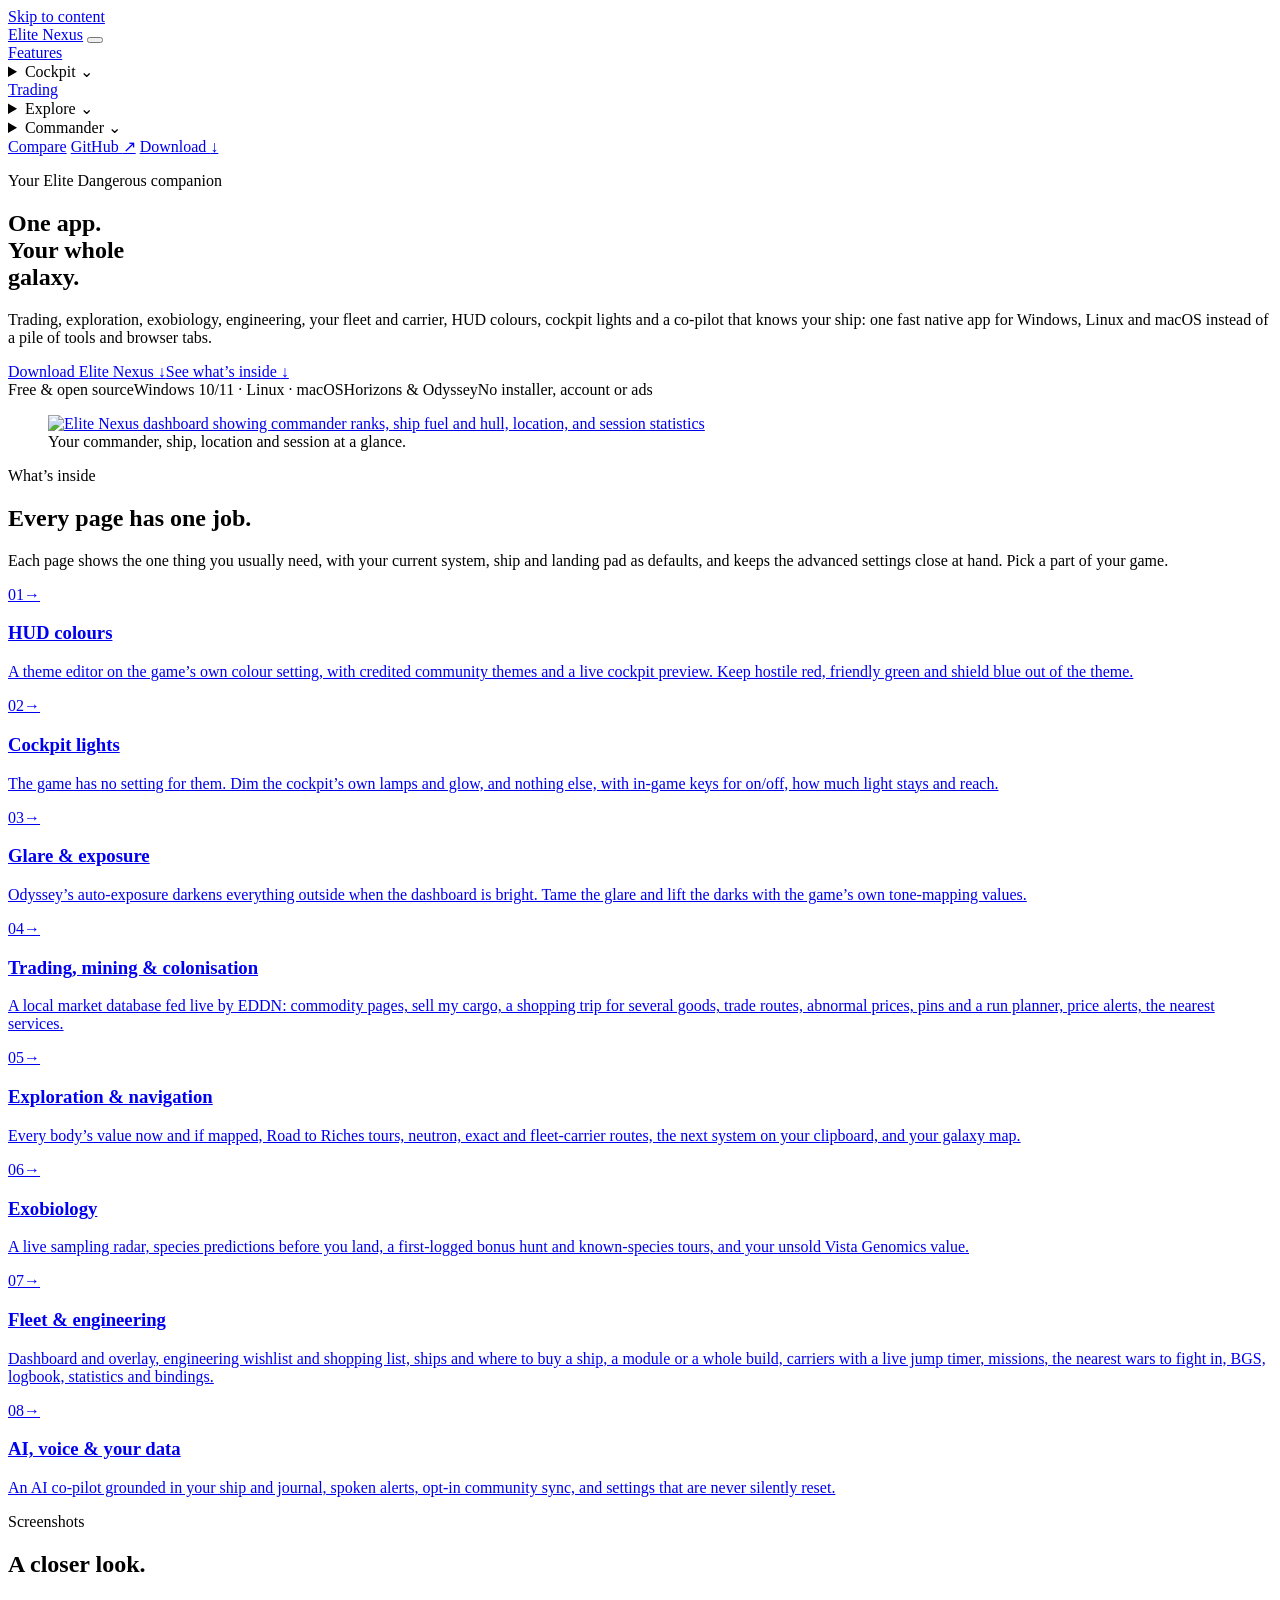
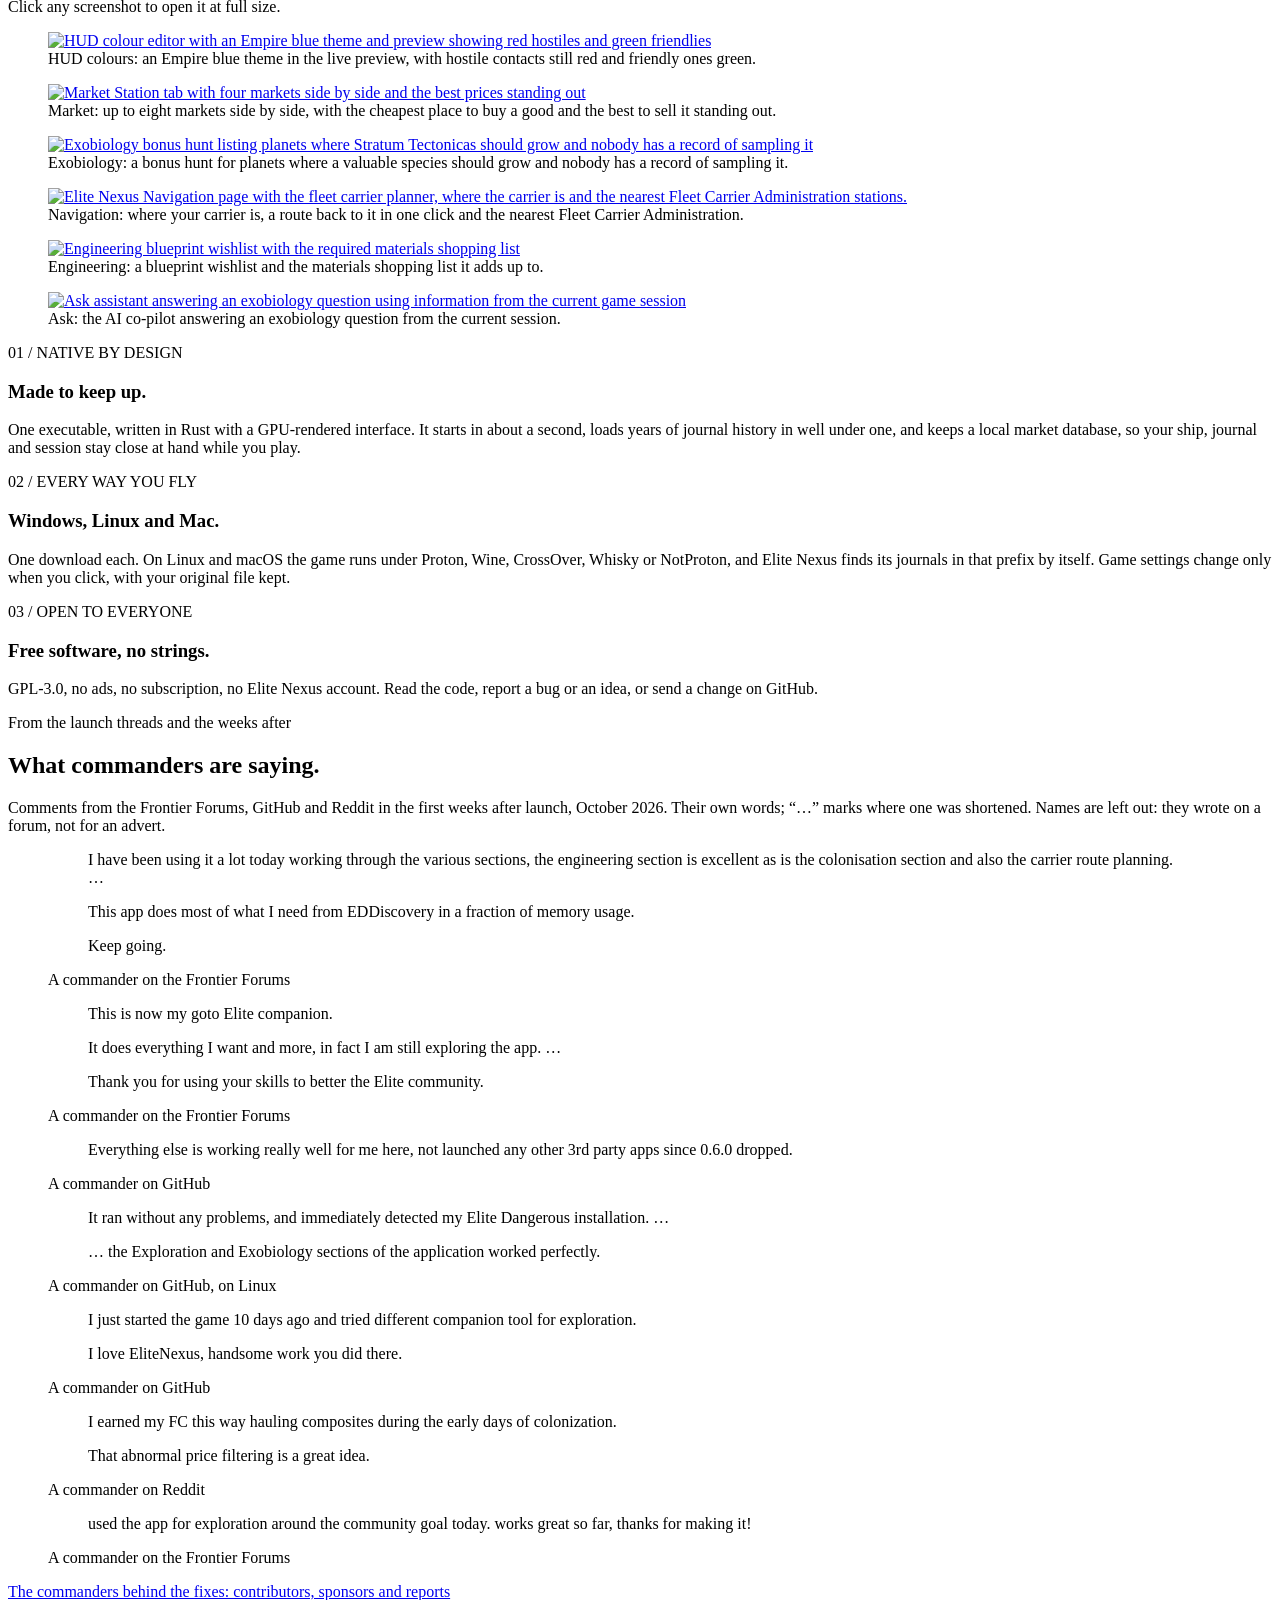
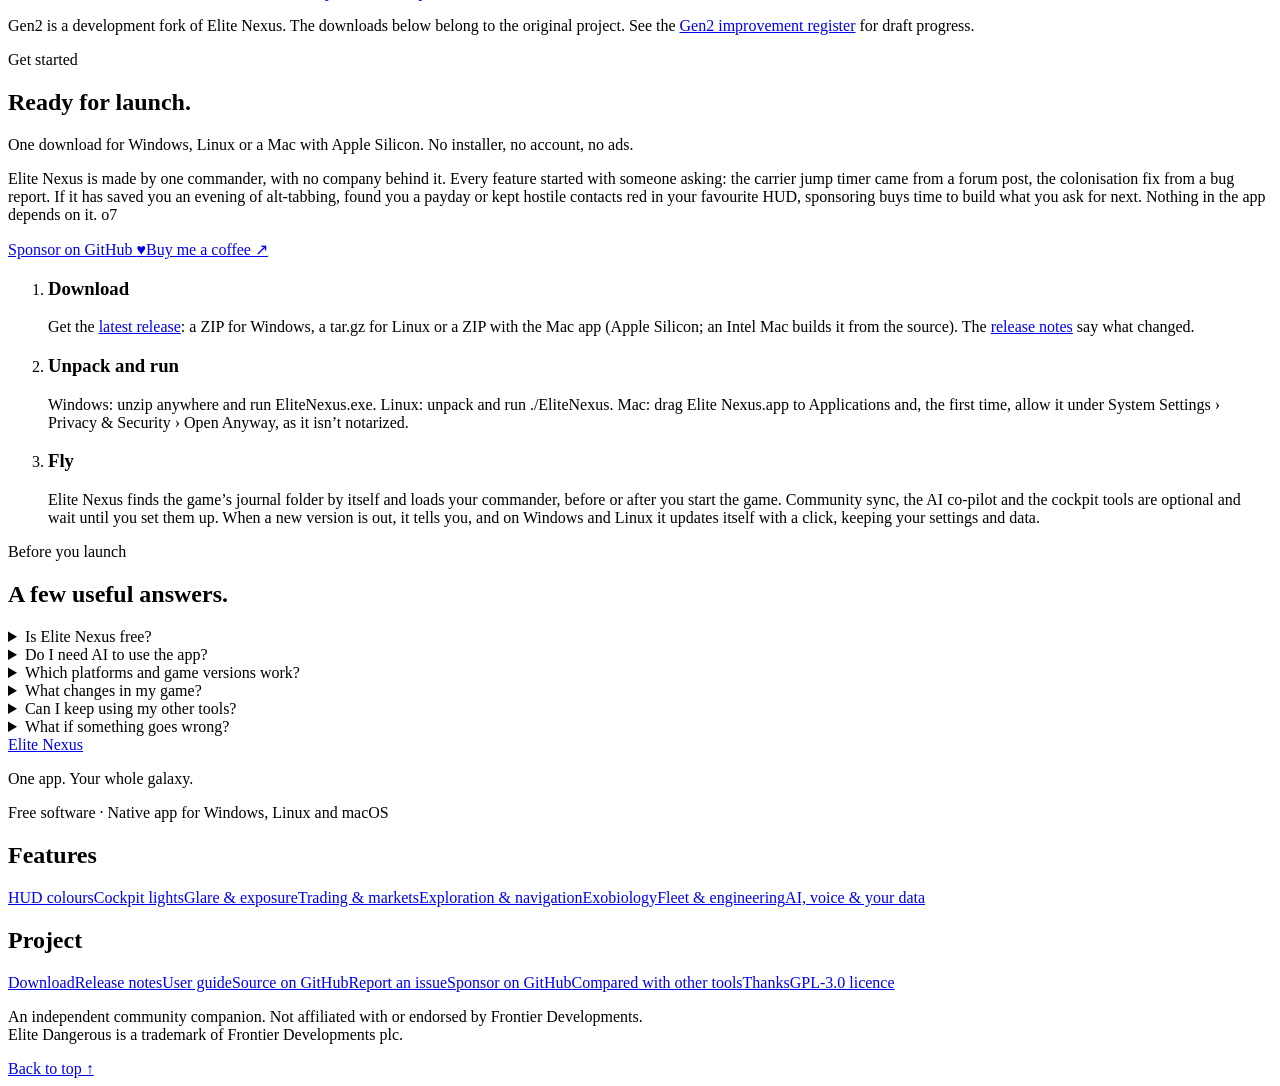
==== site/index.html @ 2902e3e8 "Align service user agents and published identity references" ====
<!doctype html>
<html lang="en" id="top"><head><meta charset="utf-8"><meta name="viewport" content="width=device-width, initial-scale=1"><meta name="theme-color" content="#0b0d10"><meta name="google-site-verification" content="qddrMPdC8qXkPKaDAJsy4fdm2HvshZ6FeSoM-YSG02w">
<title>Elite Nexus: the free Elite Dangerous companion app</title><meta name="description" content="The free, open-source Elite Dangerous companion for Windows, Linux and macOS: live trading, exploration, exobiology, engineering, fleet and carrier tracking, an AI co-pilot, HUD colours, cockpit lights and glare control in one native app."><link rel="canonical" href="https://uruskan.github.io/EliteNexus/">
<meta property="og:type" content="website"><meta property="og:site_name" content="Elite Nexus"><meta property="og:title" content="Elite Nexus: the free Elite Dangerous companion app"><meta property="og:description" content="The free, open-source Elite Dangerous companion for Windows, Linux and macOS: live trading, exploration, exobiology, engineering, fleet and carrier tracking, an AI co-pilot, HUD colours, cockpit lights and glare control in one native app."><meta property="og:url" content="https://uruskan.github.io/EliteNexus/"><meta property="og:image" content="https://uruskan.github.io/EliteNexus/assets/social-preview.jpg"><meta property="og:image:width" content="1280"><meta property="og:image:height" content="640"><meta property="og:image:alt" content="Elite Nexus: cockpit customization, trading, exploration, engineering and more in one companion app for Windows, Linux and macOS."><meta name="twitter:card" content="summary_large_image">
<link rel="icon" href="assets/favicon.svg" type="image/svg+xml"><link rel="preload" href="fonts/Inter-Regular.ttf" as="font" type="font/ttf" crossorigin><link rel="stylesheet" href="style.css"><script>document.documentElement.classList.add('js');</script><script src="site.js" defer></script>
<script type="application/ld+json">{"@context": "https://schema.org", "@type": "SoftwareApplication", "name": "Elite Nexus", "applicationCategory": "GameApplication", "applicationSubCategory": "Game companion", "operatingSystem": "Windows 10, Windows 11, Linux (64-bit), macOS 11 or later", "softwareVersion": "0.8.2", "description": "The free, open-source Elite Dangerous companion for Windows, Linux and macOS: live trading, exploration, exobiology, engineering, fleet and carrier tracking, an AI co-pilot, HUD colours, cockpit lights and glare control in one native app.", "url": "https://uruskan.github.io/EliteNexus/", "downloadUrl": "https://github.com/uruskan/EliteNexus/releases/latest", "codeRepository": "https://github.com/uruskan/EliteNexus", "license": "https://github.com/uruskan/EliteNexus/blob/main/LICENSE", "isAccessibleForFree": true, "offers": {"@type": "Offer", "price": "0", "priceCurrency": "USD"}, "featureList": ["Live market data from EDDN: commodity search, up to eight stations side by side, sell-my-cargo, trade routes for any cargo space, a shopping trip for several goods, pinned orders, a run planner and price alerts", "Plan a loadout: modules and engineering with jump range, speed, shields, armour, weapons, power and heat as you change them, saved builds and Compare", "Where to buy: the nearest stations that sell a ship, a module or a whole build", "Combat: the nearest wars and civil wars with days won and a route there, and a guide to fighting without a bounty", "Statistics: career, activity and per-ship statistics in plain words", "Exploration body values, Observatory-style highlights, signals by kind and Road to Riches tours", "Exobiology sampling radar, species predictions and a first-logged bonus hunt", "Spansh neutron, exact and fleet-carrier route planners, a route back to your carrier and the nearest Fleet Carrier Administration", "HUD colour editor that keeps hostile red, friendly green and shield blue", "Cockpit light dimmer and Odyssey glare and exposure presets", "Engineering blueprint planner with rolls at each grade, a materials shopping list, a material-trader plan and the way to each engineer", "Fleet, missions and massacre stacks, Rhino surface mining sites and where to mine, fleet carrier, colonisation and BGS and Powerplay tracking", "An overlay at the top of the game screen: next jump and where the route ends, arrivals, approach, sampling distance, Rhino deposits, trade stops, docking granted", "AI co-pilot grounded in your own ship, journal and market data", "Opt-in sync with EDDN, EDSM, Inara and EDAstro"], "keywords": "Elite Dangerous, Elite Dangerous companion app, Elite Nexus, EDDN, exobiology, exploration, trading, loadout planner, conflict zones, HUD colours, cockpit lights, Odyssey glare, engineering, fleet carrier, Spansh, Windows, Linux, macOS, EDDiscovery alternative, EDMC alternative", "screenshot": ["https://uruskan.github.io/EliteNexus/screenshots/dashboard.png", "https://uruskan.github.io/EliteNexus/screenshots/market.png", "https://uruskan.github.io/EliteNexus/screenshots/exobiology.png"], "author": {"@type": "Person", "name": "uruskan", "url": "https://github.com/uruskan"}, "sameAs": ["https://github.com/uruskan/EliteNexus"]}</script><script type="application/ld+json">{"@context": "https://schema.org", "@type": "FAQPage", "mainEntity": [{"@type": "Question", "name": "Is Elite Nexus free?", "acceptedAnswer": {"@type": "Answer", "text": "Yes. Elite Nexus is free software under GPL-3.0, with no ads, no subscription and no Elite Nexus account. The optional AI co-pilot uses a provider you set up: cloud providers may have their own limits or charges, and a model on your own PC costs nothing. If it helps you, you can sponsor it on GitHub; nothing in the app depends on it."}}, {"@type": "Question", "name": "Do I need AI to use the app?", "acceptedAnswer": {"@type": "Answer", "text": "No. Every page has its own interface; Ask is one more way to ask questions and use the app\u2019s tools. Online features such as the Spansh planners and the live market feed need their services, not an AI provider."}}, {"@type": "Question", "name": "Which platforms and game versions work?", "acceptedAnswer": {"@type": "Answer", "text": "64-bit Windows 10 and 11, 64-bit Linux and macOS, reading the journal files the PC game writes. On Linux the game runs under Proton or Wine, and Elite Nexus finds its journals in Steam\u2019s Proton prefix, Lutris and Heroic, or in a folder you set; a commander has confirmed the Linux build with the game under Proton (Nobara Linux on Wayland), while HUD colours and Cockpit lights haven\u2019t been confirmed there yet. On a Mac the game runs under NotProton, CrossOver or Whisky; the download is for Apple Silicon, an Intel Mac builds the app from the source, and Cockpit lights is untested there. Horizons and Odyssey are supported; exobiology and on-foot equipment need Odyssey. There is no console build, and the Frontier Companion API isn\u2019t supported yet."}}, {"@type": "Question", "name": "What changes in my game?", "acceptedAnswer": {"@type": "Answer", "text": "Your journals are only read. HUD colours and Glare and exposure write the values you change into the game\u2019s GraphicsConfigurationOverride.xml, only when you click Apply, and keep your original file. Cockpit lights and keeping hostile red use an optional graphics hook placed next to the game, installed and removed in one click with a manifest of what was added; none of the game\u2019s own files is changed. Your bindings are never changed."}}, {"@type": "Question", "name": "Can I keep using my other tools?", "acceptedAnswer": {"@type": "Answer", "text": "Yes. Elite Nexus reads the journal like they do. Community sync is opt-in here, so check which app uploads to EDDN, EDSM or Inara for you and keep it to one. Ship builds open in EDSY and Coriolis with one click. The optional graphics hook can\u2019t run alongside EDHM or another 3Dmigoto mod. How Elite Nexus compares with EDDiscovery, EDMC, Observatory and the rest."}}, {"@type": "Question", "name": "What if something goes wrong?", "acceptedAnswer": {"@type": "Answer", "text": "A settings file that can\u2019t be read is kept under a dated name, every setting that still reads is kept, and a banner says so: nothing is reset silently. If the app ever closes unexpectedly, it writes crash.log in its data folder and says so at the next start. Neither it nor nexus.log is sent anywhere; attaching them to a GitHub issue or a Frontier Forums post helps fix the problem."}}]}</script></head><body class="home">
<a class="skip-link" href="#main">Skip to content</a>
<header class="site-header"><div class="header-inner">
<a class="brand" href="index.html" aria-label="Elite Nexus home"><span class="brand-mark" aria-hidden="true"></span><span>Elite Nexus</span></a>
<button class="menu-toggle" aria-expanded="false" aria-controls="primary-nav" aria-label="Open navigation"><span></span><span></span><span></span></button>
<nav id="primary-nav" class="primary-nav" aria-label="Main navigation">
<a href="index.html#features">Features</a>
<details class="nav-dropdown"><summary>Cockpit <span aria-hidden="true">⌄</span></summary><div class="dropdown-panel"><a href="hud-colours.html">HUD colours</a><a href="cockpit-lights.html">Cockpit lights</a><a href="odyssey-glare.html">Glare &amp; exposure</a></div></details>
<a href="trading.html">Trading</a>
<details class="nav-dropdown"><summary>Explore <span aria-hidden="true">⌄</span></summary><div class="dropdown-panel"><a href="exploration.html">Exploration &amp; navigation</a><a href="exobiology.html">Exobiology</a></div></details>
<details class="nav-dropdown"><summary>Commander <span aria-hidden="true">⌄</span></summary><div class="dropdown-panel"><a href="commander.html">Fleet &amp; engineering</a><a href="companion.html">AI, voice &amp; your data</a></div></details>
<a href="compare.html">Compare</a>
<a class="nav-source" href="https://github.com/uruskan/EliteNexus">GitHub <span aria-hidden="true">↗</span></a>
<a class="button button-small" href="https://github.com/uruskan/EliteNexus/releases/latest">Download <span aria-hidden="true">↓</span></a>
</nav></div></header><main id="main"><section class="hero">
  <div class="container">
    <div class="hero-layout">
      <div class="hero-copy">
        <p class="eyebrow"><span class="status-dot" aria-hidden="true"></span> Your Elite Dangerous companion</p>
        <h1>One app.<br>Your whole<br><span>galaxy.</span></h1>
        <p class="lead">Trading, exploration, exobiology, engineering, your fleet and carrier, HUD colours, cockpit lights and a co-pilot that knows your ship: one fast native app for Windows, Linux and macOS instead of a pile of tools and browser tabs.</p>
        <div class="actions"><a class="button" href="https://github.com/uruskan/EliteNexus/releases/latest">Download Elite Nexus <span aria-hidden="true">↓</span></a><a class="button button-secondary" href="#features">See what’s inside <span aria-hidden="true">↓</span></a></div>
        <div class="hero-note"><span>Free &amp; open source</span><span>Windows 10/11 · Linux · macOS</span><span>Horizons &amp; Odyssey</span><span>No installer, account or ads</span></div>
      </div>
      <div class="hero-product">
        <figure class="screenshot"><a href="screenshots/dashboard.png" aria-label="View the full-size screenshot: Elite Nexus dashboard showing commander ranks, ship fuel and hull, location, and session statistics"><img src="screenshots/dashboard.png" width="1480" height="920" fetchpriority="high" decoding="async" alt="Elite Nexus dashboard showing commander ranks, ship fuel and hull, location, and session statistics"></a><figcaption>Your commander, ship, location and session at a glance.</figcaption></figure>
      </div>
    </div>
  </div>
</section>

<section class="section container" id="features">
  <div class="section-heading"><p class="eyebrow">What’s inside</p><h2>Every page has one job.</h2><p>Each page shows the one thing you usually need, with your current system, ship and landing pad as defaults, and keeps the advanced settings close at hand. Pick a part of your game.</p></div>
  <div class="feature-directory">
    <a class="directory-link" href="hud-colours.html"><span class="directory-number">01</span><span class="arrow" aria-hidden="true">→</span><h3>HUD colours</h3><p>A theme editor on the game’s own colour setting, with credited community themes and a live cockpit preview. Keep hostile red, friendly green and shield blue out of the theme.</p></a>
    <a class="directory-link" href="cockpit-lights.html"><span class="directory-number">02</span><span class="arrow" aria-hidden="true">→</span><h3>Cockpit lights</h3><p>The game has no setting for them. Dim the cockpit’s own lamps and glow, and nothing else, with in-game keys for on/off, how much light stays and reach.</p></a>
    <a class="directory-link" href="odyssey-glare.html"><span class="directory-number">03</span><span class="arrow" aria-hidden="true">→</span><h3>Glare &amp; exposure</h3><p>Odyssey’s auto-exposure darkens everything outside when the dashboard is bright. Tame the glare and lift the darks with the game’s own tone-mapping values.</p></a>
    <a class="directory-link" href="trading.html"><span class="directory-number">04</span><span class="arrow" aria-hidden="true">→</span><h3>Trading, mining &amp; colonisation</h3><p>A local market database fed live by EDDN: commodity pages, sell my cargo, a shopping trip for several goods, trade routes, abnormal prices, pins and a run planner, price alerts, the nearest services.</p></a>
    <a class="directory-link" href="exploration.html"><span class="directory-number">05</span><span class="arrow" aria-hidden="true">→</span><h3>Exploration &amp; navigation</h3><p>Every body’s value now and if mapped, Road to Riches tours, neutron, exact and fleet-carrier routes, the next system on your clipboard, and your galaxy map.</p></a>
    <a class="directory-link" href="exobiology.html"><span class="directory-number">06</span><span class="arrow" aria-hidden="true">→</span><h3>Exobiology</h3><p>A live sampling radar, species predictions before you land, a first-logged bonus hunt and known-species tours, and your unsold Vista Genomics value.</p></a>
    <a class="directory-link" href="commander.html"><span class="directory-number">07</span><span class="arrow" aria-hidden="true">→</span><h3>Fleet &amp; engineering</h3><p>Dashboard and overlay, engineering wishlist and shopping list, ships and where to buy a ship, a module or a whole build, carriers with a live jump timer, missions, the nearest wars to fight in, BGS, logbook, statistics and bindings.</p></a>
    <a class="directory-link" href="companion.html"><span class="directory-number">08</span><span class="arrow" aria-hidden="true">→</span><h3>AI, voice &amp; your data</h3><p>An AI co-pilot grounded in your ship and journal, spoken alerts, opt-in community sync, and settings that are never silently reset.</p></a>
  </div>
</section>

<section class="section container" id="screenshots">
  <div class="section-heading"><p class="eyebrow">Screenshots</p><h2>A closer look.</h2><p>Click any screenshot to open it at full size.</p></div>
  <div class="gallery">
    <figure class="screenshot"><a href="screenshots/hud-colours.png" aria-label="View the full-size screenshot: HUD colour editor with an Empire blue theme and preview showing red hostiles and green friendlies"><img src="screenshots/hud-colours.png" width="1480" height="920" loading="lazy" decoding="async" alt="HUD colour editor with an Empire blue theme and preview showing red hostiles and green friendlies"></a><figcaption>HUD colours: an Empire blue theme in the live preview, with hostile contacts still red and friendly ones green.</figcaption></figure>
    <figure class="screenshot"><a href="screenshots/market.png" aria-label="View the full-size screenshot: Market Station tab with four markets side by side and the best prices standing out"><img src="screenshots/market.png" width="1480" height="920" loading="lazy" decoding="async" alt="Market Station tab with four markets side by side and the best prices standing out"></a><figcaption>Market: up to eight markets side by side, with the cheapest place to buy a good and the best to sell it standing out.</figcaption></figure>
    <figure class="screenshot"><a href="screenshots/exobiology.png" aria-label="View the full-size screenshot: Exobiology bonus hunt listing planets where Stratum Tectonicas should grow and nobody has a record of sampling it"><img src="screenshots/exobiology.png" width="1480" height="920" loading="lazy" decoding="async" alt="Exobiology bonus hunt listing planets where Stratum Tectonicas should grow and nobody has a record of sampling it"></a><figcaption>Exobiology: a bonus hunt for planets where a valuable species should grow and nobody has a record of sampling it.</figcaption></figure>
    <figure class="screenshot"><a href="screenshots/navigation.png" aria-label="View the full-size screenshot: Elite Nexus Navigation page with the fleet carrier planner, where the carrier is and the nearest Fleet Carrier Administration stations."><img src="screenshots/navigation.png" width="1480" height="920" loading="lazy" decoding="async" alt="Elite Nexus Navigation page with the fleet carrier planner, where the carrier is and the nearest Fleet Carrier Administration stations."></a><figcaption>Navigation: where your carrier is, a route back to it in one click and the nearest Fleet Carrier Administration.</figcaption></figure>
    <figure class="screenshot"><a href="screenshots/engineering.png" aria-label="View the full-size screenshot: Engineering blueprint wishlist with the required materials shopping list"><img src="screenshots/engineering.png" width="1480" height="920" loading="lazy" decoding="async" alt="Engineering blueprint wishlist with the required materials shopping list"></a><figcaption>Engineering: a blueprint wishlist and the materials shopping list it adds up to.</figcaption></figure>
    <figure class="screenshot"><a href="screenshots/ask.png" aria-label="View the full-size screenshot: Ask assistant answering an exobiology question using information from the current game session"><img src="screenshots/ask.png" width="1480" height="920" loading="lazy" decoding="async" alt="Ask assistant answering an exobiology question using information from the current game session"></a><figcaption>Ask: the AI co-pilot answering an exobiology question from the current session.</figcaption></figure>
  </div>
</section>

<section class="container section-rule" id="your-data"><div class="trust-grid">
  <div><span class="trust-symbol">01 / NATIVE BY DESIGN</span><h3>Made to keep up.</h3><p>One executable, written in Rust with a GPU-rendered interface. It starts in about a second, loads years of journal history in well under one, and keeps a local market database, so your ship, journal and session stay close at hand while you play.</p></div>
  <div><span class="trust-symbol">02 / EVERY WAY YOU FLY</span><h3>Windows, Linux and Mac.</h3><p>One download each. On Linux and macOS the game runs under Proton, Wine, CrossOver, Whisky or NotProton, and Elite Nexus finds its journals in that prefix by itself. Game settings change only when you click, with your original file kept.</p></div>
  <div><span class="trust-symbol">03 / OPEN TO EVERYONE</span><h3>Free software, no strings.</h3><p>GPL-3.0, no ads, no subscription, no Elite Nexus account. Read the code, report a bug or an idea, or send a change on GitHub.</p></div>
</div></section>

<section class="section container section-quotes" id="commanders">
  <div class="section-heading"><p class="eyebrow">From the launch threads and the weeks after</p><h2>What commanders are saying.</h2><p>Comments from the Frontier Forums, GitHub and Reddit in the first weeks after launch, October 2026. Their own words; “…” marks where one was shortened. Names are left out: they wrote on a forum, not for an advert.</p></div>
  <div class="quotes">
    <figure class="quote quote-lead"><blockquote><p>I have been using it a lot today working through the various sections, the engineering section is excellent as is the colonisation section and also the carrier route planning. …</p><p>This app does most of what I need from EDDiscovery in a fraction of memory usage.</p><p>Keep going.</p></blockquote><figcaption>A commander on the Frontier Forums</figcaption></figure>
    <div class="quote-stack">
      <figure class="quote"><blockquote><p>This is now my goto Elite companion.</p><p>It does everything I want and more, in fact I am still exploring the app. …</p><p>Thank you for using your skills to better the Elite community.</p></blockquote><figcaption>A commander on the Frontier Forums</figcaption></figure>
      <figure class="quote"><blockquote><p>Everything else is working really well for me here, not launched any other 3rd party apps since 0.6.0 dropped.</p></blockquote><figcaption>A commander on GitHub</figcaption></figure>
      <figure class="quote"><blockquote><p>It ran without any problems, and immediately detected my Elite Dangerous installation. …</p><p>… the Exploration and Exobiology sections of the application worked perfectly.</p></blockquote><figcaption>A commander on GitHub, on Linux</figcaption></figure>
      <figure class="quote"><blockquote><p>I just started the game 10 days ago and tried different companion tool for exploration.</p><p>I love EliteNexus, handsome work you did there.</p></blockquote><figcaption>A commander on GitHub</figcaption></figure>
      <figure class="quote"><blockquote><p>I earned my FC this way hauling composites during the early days of colonization.</p><p>That abnormal price filtering is a great idea.</p></blockquote><figcaption>A commander on Reddit</figcaption></figure>
      <figure class="quote"><blockquote><p>used the app for exploration around the community goal today. works great so far, thanks for making it!</p></blockquote><figcaption>A commander on the Frontier Forums</figcaption></figure>
    </div>
  </div>
  <p><a class="text-link" href="thanks.html">The commanders behind the fixes: contributors, sponsors and reports</a></p>
</section>

<section class="container download-section" id="download">
  <p>Gen2 is a development fork of Elite Nexus. The downloads below belong to the original project. See the <a href="https://github.com/Shadowgar/EliteNexus-Gen2/blob/fix/phase01c-gen2-identity-trust/docs/GEN2_IMPROVEMENTS.md">Gen2 improvement register</a> for draft progress.</p>
  <div><p class="eyebrow">Get started</p><h2>Ready for launch.</h2><p class="lead">One download for Windows, Linux or a Mac with Apple Silicon. No installer, no account, no ads.</p><p>Elite Nexus is made by one commander, with no company behind it. Every feature started with someone asking: the carrier jump timer came from a forum post, the colonisation fix from a bug report. If it has saved you an evening of alt-tabbing, found you a payday or kept hostile contacts red in your favourite HUD, sponsoring buys time to build what you ask for next. Nothing in the app depends on it. o7</p><div class="support-actions"><a class="button button-secondary button-small" href="https://github.com/sponsors/uruskan">Sponsor on GitHub <span aria-hidden="true">♥</span></a><a class="button button-secondary button-small" href="https://buymeacoffee.com/uruskan">Buy me a coffee <span aria-hidden="true">↗</span></a></div></div>
  <ol class="download-steps">
    <li><h3>Download</h3><p>Get the <a href="https://github.com/uruskan/EliteNexus/releases/latest">latest release</a>: a ZIP for Windows, a tar.gz for Linux or a ZIP with the Mac app (Apple Silicon; an Intel Mac builds it from the source). The <a href="https://github.com/uruskan/EliteNexus/releases">release notes</a> say what changed.</p></li>
    <li><h3>Unpack and run</h3><p>Windows: unzip anywhere and run EliteNexus.exe. Linux: unpack and run ./EliteNexus. Mac: drag Elite Nexus.app to Applications and, the first time, allow it under System Settings › Privacy &amp; Security › Open Anyway, as it isn’t notarized.</p></li>
    <li><h3>Fly</h3><p>Elite Nexus finds the game’s journal folder by itself and loads your commander, before or after you start the game. Community sync, the AI co-pilot and the cockpit tools are optional and wait until you set them up. When a new version is out, it tells you, and on Windows and Linux it updates itself with a click, keeping your settings and data.</p></li>
  </ol>
</section>

<section class="section container" id="questions"><div class="section-heading"><p class="eyebrow">Before you launch</p><h2>A few useful answers.</h2></div><div class="faq-list">
  <details><summary>Is Elite Nexus free?</summary><p>Yes. Elite Nexus is free software under GPL-3.0, with no ads, no subscription and no Elite Nexus account. The optional AI co-pilot uses a provider you set up: cloud providers may have their own limits or charges, and a model on your own PC costs nothing. If it helps you, you can <a href="https://github.com/sponsors/uruskan">sponsor it on GitHub</a>; nothing in the app depends on it.</p></details>
  <details><summary>Do I need AI to use the app?</summary><p>No. Every page has its own interface; Ask is one more way to ask questions and use the app’s tools. Online features such as the Spansh planners and the live market feed need their services, not an AI provider.</p></details>
  <details><summary>Which platforms and game versions work?</summary><p>64-bit Windows 10 and 11, 64-bit Linux and macOS, reading the journal files the PC game writes. On Linux the game runs under Proton or Wine, and Elite Nexus finds its journals in Steam’s Proton prefix, Lutris and Heroic, or in a folder you set; a commander has confirmed the Linux build with the game under Proton (Nobara Linux on Wayland), while HUD colours and Cockpit lights haven’t been confirmed there yet. On a Mac the game runs under NotProton, CrossOver or Whisky; the download is for Apple Silicon, an Intel Mac builds the app from the source, and Cockpit lights is untested there. Horizons and Odyssey are supported; exobiology and on-foot equipment need Odyssey. There is no console build, and the Frontier Companion API isn’t supported yet.</p></details>
  <details><summary>What changes in my game?</summary><p>Your journals are only read. HUD colours and Glare and exposure write the values you change into the game’s GraphicsConfigurationOverride.xml, only when you click Apply, and keep your original file. Cockpit lights and keeping hostile red use an optional graphics hook placed next to the game, installed and removed in one click with a manifest of what was added; none of the game’s own files is changed. Your bindings are never changed.</p></details>
  <details><summary>Can I keep using my other tools?</summary><p>Yes. Elite Nexus reads the journal like they do. Community sync is opt-in here, so check which app uploads to EDDN, EDSM or Inara for you and keep it to one. Ship builds open in EDSY and Coriolis with one click. The optional graphics hook can’t run alongside EDHM or another 3Dmigoto mod. <a href="compare.html">How Elite Nexus compares with EDDiscovery, EDMC, Observatory and the rest.</a></p></details>
  <details><summary>What if something goes wrong?</summary><p>A settings file that can’t be read is kept under a dated name, every setting that still reads is kept, and a banner says so: nothing is reset silently. If the app ever closes unexpectedly, it writes crash.log in its data folder and says so at the next start. Neither it nor nexus.log is sent anywhere; attaching them to a <a href="https://github.com/uruskan/EliteNexus/issues">GitHub issue</a> or a Frontier Forums post helps fix the problem.</p></details>
</div></section>
</main><footer class="site-footer"><div class="container footer-grid">
<div class="footer-brand"><a class="brand" href="index.html"><span class="brand-mark" aria-hidden="true"></span><span>Elite Nexus</span></a><p>One app. Your whole galaxy.</p><span class="small-label">Free software · Native app for Windows, Linux and macOS</span></div>
<div><h2>Features</h2><a href="hud-colours.html">HUD colours</a><a href="cockpit-lights.html">Cockpit lights</a><a href="odyssey-glare.html">Glare &amp; exposure</a><a href="trading.html">Trading &amp; markets</a><a href="exploration.html">Exploration &amp; navigation</a><a href="exobiology.html">Exobiology</a><a href="commander.html">Fleet &amp; engineering</a><a href="companion.html">AI, voice &amp; your data</a></div>
<div><h2>Project</h2><a href="https://github.com/uruskan/EliteNexus/releases/latest">Download</a><a href="https://github.com/uruskan/EliteNexus/releases">Release notes</a><a href="https://github.com/uruskan/EliteNexus/blob/main/docs/USER_GUIDE.md">User guide</a><a href="https://github.com/uruskan/EliteNexus">Source on GitHub</a><a href="https://github.com/uruskan/EliteNexus/issues">Report an issue</a><a href="https://github.com/sponsors/uruskan">Sponsor on GitHub</a><a href="compare.html">Compared with other tools</a><a href="thanks.html">Thanks</a><a href="https://github.com/uruskan/EliteNexus/blob/main/LICENSE">GPL-3.0 licence</a></div>
</div><div class="container footer-bottom"><p>An independent community companion. Not affiliated with or endorsed by Frontier Developments.<br>Elite Dangerous is a trademark of Frontier Developments plc.</p><a href="#top">Back to top ↑</a></div></footer>
</body></html>
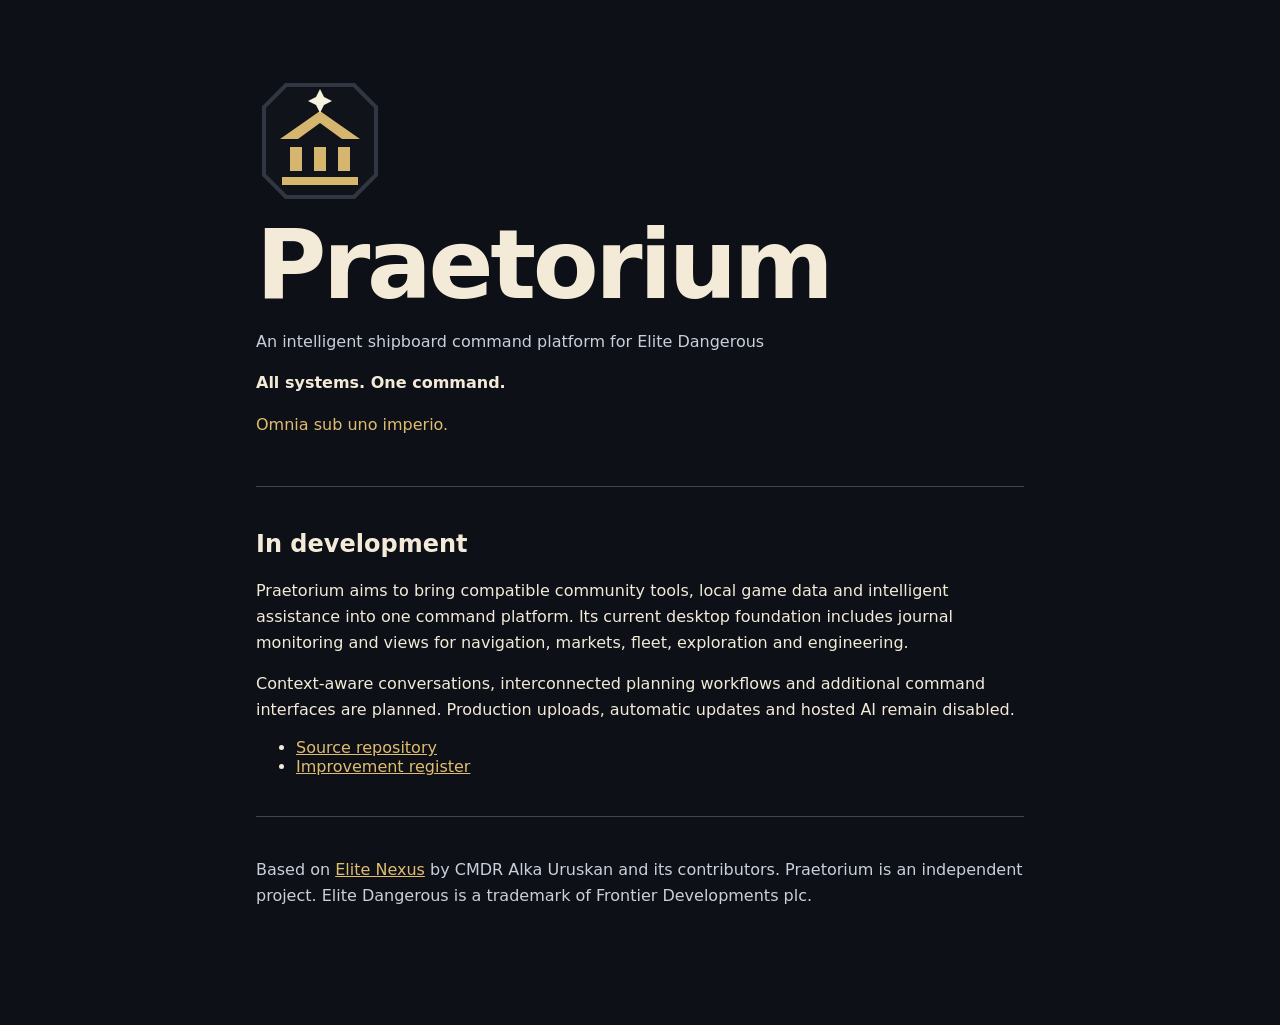
==== commit 9c037653: "Replace inherited website output with a local Praetorium preview Co-Authored-By: GPT-6 <noreply@open" ====
--- a/site/index.html
+++ b/site/index.html
@@ -1,108 +1,36 @@
-<!doctype html>
-<html lang="en" id="top"><head><meta charset="utf-8"><meta name="viewport" content="width=device-width, initial-scale=1"><meta name="theme-color" content="#0b0d10"><meta name="google-site-verification" content="qddrMPdC8qXkPKaDAJsy4fdm2HvshZ6FeSoM-YSG02w">
-<title>Elite Nexus: the free Elite Dangerous companion app</title><meta name="description" content="The free, open-source Elite Dangerous companion for Windows, Linux and macOS: live trading, exploration, exobiology, engineering, fleet and carrier tracking, an AI co-pilot, HUD colours, cockpit lights and glare control in one native app."><link rel="canonical" href="https://uruskan.github.io/EliteNexus/">
-<meta property="og:type" content="website"><meta property="og:site_name" content="Elite Nexus"><meta property="og:title" content="Elite Nexus: the free Elite Dangerous companion app"><meta property="og:description" content="The free, open-source Elite Dangerous companion for Windows, Linux and macOS: live trading, exploration, exobiology, engineering, fleet and carrier tracking, an AI co-pilot, HUD colours, cockpit lights and glare control in one native app."><meta property="og:url" content="https://uruskan.github.io/EliteNexus/"><meta property="og:image" content="https://uruskan.github.io/EliteNexus/assets/social-preview.jpg"><meta property="og:image:width" content="1280"><meta property="og:image:height" content="640"><meta property="og:image:alt" content="Elite Nexus: cockpit customization, trading, exploration, engineering and more in one companion app for Windows, Linux and macOS."><meta name="twitter:card" content="summary_large_image">
-<link rel="icon" href="assets/favicon.svg" type="image/svg+xml"><link rel="preload" href="fonts/Inter-Regular.ttf" as="font" type="font/ttf" crossorigin><link rel="stylesheet" href="style.css"><script>document.documentElement.classList.add('js');</script><script src="site.js" defer></script>
-<script type="application/ld+json">{"@context": "https://schema.org", "@type": "SoftwareApplication", "name": "Elite Nexus", "applicationCategory": "GameApplication", "applicationSubCategory": "Game companion", "operatingSystem": "Windows 10, Windows 11, Linux (64-bit), macOS 11 or later", "softwareVersion": "0.8.2", "description": "The free, open-source Elite Dangerous companion for Windows, Linux and macOS: live trading, exploration, exobiology, engineering, fleet and carrier tracking, an AI co-pilot, HUD colours, cockpit lights and glare control in one native app.", "url": "https://uruskan.github.io/EliteNexus/", "downloadUrl": "https://github.com/uruskan/EliteNexus/releases/latest", "codeRepository": "https://github.com/uruskan/EliteNexus", "license": "https://github.com/uruskan/EliteNexus/blob/main/LICENSE", "isAccessibleForFree": true, "offers": {"@type": "Offer", "price": "0", "priceCurrency": "USD"}, "featureList": ["Live market data from EDDN: commodity search, up to eight stations side by side, sell-my-cargo, trade routes for any cargo space, a shopping trip for several goods, pinned orders, a run planner and price alerts", "Plan a loadout: modules and engineering with jump range, speed, shields, armour, weapons, power and heat as you change them, saved builds and Compare", "Where to buy: the nearest stations that sell a ship, a module or a whole build", "Combat: the nearest wars and civil wars with days won and a route there, and a guide to fighting without a bounty", "Statistics: career, activity and per-ship statistics in plain words", "Exploration body values, Observatory-style highlights, signals by kind and Road to Riches tours", "Exobiology sampling radar, species predictions and a first-logged bonus hunt", "Spansh neutron, exact and fleet-carrier route planners, a route back to your carrier and the nearest Fleet Carrier Administration", "HUD colour editor that keeps hostile red, friendly green and shield blue", "Cockpit light dimmer and Odyssey glare and exposure presets", "Engineering blueprint planner with rolls at each grade, a materials shopping list, a material-trader plan and the way to each engineer", "Fleet, missions and massacre stacks, Rhino surface mining sites and where to mine, fleet carrier, colonisation and BGS and Powerplay tracking", "An overlay at the top of the game screen: next jump and where the route ends, arrivals, approach, sampling distance, Rhino deposits, trade stops, docking granted", "AI co-pilot grounded in your own ship, journal and market data", "Opt-in sync with EDDN, EDSM, Inara and EDAstro"], "keywords": "Elite Dangerous, Elite Dangerous companion app, Elite Nexus, EDDN, exobiology, exploration, trading, loadout planner, conflict zones, HUD colours, cockpit lights, Odyssey glare, engineering, fleet carrier, Spansh, Windows, Linux, macOS, EDDiscovery alternative, EDMC alternative", "screenshot": ["https://uruskan.github.io/EliteNexus/screenshots/dashboard.png", "https://uruskan.github.io/EliteNexus/screenshots/market.png", "https://uruskan.github.io/EliteNexus/screenshots/exobiology.png"], "author": {"@type": "Person", "name": "uruskan", "url": "https://github.com/uruskan"}, "sameAs": ["https://github.com/uruskan/EliteNexus"]}</script><script type="application/ld+json">{"@context": "https://schema.org", "@type": "FAQPage", "mainEntity": [{"@type": "Question", "name": "Is Elite Nexus free?", "acceptedAnswer": {"@type": "Answer", "text": "Yes. Elite Nexus is free software under GPL-3.0, with no ads, no subscription and no Elite Nexus account. The optional AI co-pilot uses a provider you set up: cloud providers may have their own limits or charges, and a model on your own PC costs nothing. If it helps you, you can sponsor it on GitHub; nothing in the app depends on it."}}, {"@type": "Question", "name": "Do I need AI to use the app?", "acceptedAnswer": {"@type": "Answer", "text": "No. Every page has its own interface; Ask is one more way to ask questions and use the app\u2019s tools. Online features such as the Spansh planners and the live market feed need their services, not an AI provider."}}, {"@type": "Question", "name": "Which platforms and game versions work?", "acceptedAnswer": {"@type": "Answer", "text": "64-bit Windows 10 and 11, 64-bit Linux and macOS, reading the journal files the PC game writes. On Linux the game runs under Proton or Wine, and Elite Nexus finds its journals in Steam\u2019s Proton prefix, Lutris and Heroic, or in a folder you set; a commander has confirmed the Linux build with the game under Proton (Nobara Linux on Wayland), while HUD colours and Cockpit lights haven\u2019t been confirmed there yet. On a Mac the game runs under NotProton, CrossOver or Whisky; the download is for Apple Silicon, an Intel Mac builds the app from the source, and Cockpit lights is untested there. Horizons and Odyssey are supported; exobiology and on-foot equipment need Odyssey. There is no console build, and the Frontier Companion API isn\u2019t supported yet."}}, {"@type": "Question", "name": "What changes in my game?", "acceptedAnswer": {"@type": "Answer", "text": "Your journals are only read. HUD colours and Glare and exposure write the values you change into the game\u2019s GraphicsConfigurationOverride.xml, only when you click Apply, and keep your original file. Cockpit lights and keeping hostile red use an optional graphics hook placed next to the game, installed and removed in one click with a manifest of what was added; none of the game\u2019s own files is changed. Your bindings are never changed."}}, {"@type": "Question", "name": "Can I keep using my other tools?", "acceptedAnswer": {"@type": "Answer", "text": "Yes. Elite Nexus reads the journal like they do. Community sync is opt-in here, so check which app uploads to EDDN, EDSM or Inara for you and keep it to one. Ship builds open in EDSY and Coriolis with one click. The optional graphics hook can\u2019t run alongside EDHM or another 3Dmigoto mod. How Elite Nexus compares with EDDiscovery, EDMC, Observatory and the rest."}}, {"@type": "Question", "name": "What if something goes wrong?", "acceptedAnswer": {"@type": "Answer", "text": "A settings file that can\u2019t be read is kept under a dated name, every setting that still reads is kept, and a banner says so: nothing is reset silently. If the app ever closes unexpectedly, it writes crash.log in its data folder and says so at the next start. Neither it nor nexus.log is sent anywhere; attaching them to a GitHub issue or a Frontier Forums post helps fix the problem."}}]}</script></head><body class="home">
-<a class="skip-link" href="#main">Skip to content</a>
-<header class="site-header"><div class="header-inner">
-<a class="brand" href="index.html" aria-label="Elite Nexus home"><span class="brand-mark" aria-hidden="true"></span><span>Elite Nexus</span></a>
-<button class="menu-toggle" aria-expanded="false" aria-controls="primary-nav" aria-label="Open navigation"><span></span><span></span><span></span></button>
-<nav id="primary-nav" class="primary-nav" aria-label="Main navigation">
-<a href="index.html#features">Features</a>
-<details class="nav-dropdown"><summary>Cockpit <span aria-hidden="true">⌄</span></summary><div class="dropdown-panel"><a href="hud-colours.html">HUD colours</a><a href="cockpit-lights.html">Cockpit lights</a><a href="odyssey-glare.html">Glare &amp; exposure</a></div></details>
-<a href="trading.html">Trading</a>
-<details class="nav-dropdown"><summary>Explore <span aria-hidden="true">⌄</span></summary><div class="dropdown-panel"><a href="exploration.html">Exploration &amp; navigation</a><a href="exobiology.html">Exobiology</a></div></details>
-<details class="nav-dropdown"><summary>Commander <span aria-hidden="true">⌄</span></summary><div class="dropdown-panel"><a href="commander.html">Fleet &amp; engineering</a><a href="companion.html">AI, voice &amp; your data</a></div></details>
-<a href="compare.html">Compare</a>
-<a class="nav-source" href="https://github.com/uruskan/EliteNexus">GitHub <span aria-hidden="true">↗</span></a>
-<a class="button button-small" href="https://github.com/uruskan/EliteNexus/releases/latest">Download <span aria-hidden="true">↓</span></a>
-</nav></div></header><main id="main"><section class="hero">
-  <div class="container">
-    <div class="hero-layout">
-      <div class="hero-copy">
-        <p class="eyebrow"><span class="status-dot" aria-hidden="true"></span> Your Elite Dangerous companion</p>
-        <h1>One app.<br>Your whole<br><span>galaxy.</span></h1>
-        <p class="lead">Trading, exploration, exobiology, engineering, your fleet and carrier, HUD colours, cockpit lights and a co-pilot that knows your ship: one fast native app for Windows, Linux and macOS instead of a pile of tools and browser tabs.</p>
-        <div class="actions"><a class="button" href="https://github.com/uruskan/EliteNexus/releases/latest">Download Elite Nexus <span aria-hidden="true">↓</span></a><a class="button button-secondary" href="#features">See what’s inside <span aria-hidden="true">↓</span></a></div>
-        <div class="hero-note"><span>Free &amp; open source</span><span>Windows 10/11 · Linux · macOS</span><span>Horizons &amp; Odyssey</span><span>No installer, account or ads</span></div>
-      </div>
-      <div class="hero-product">
-        <figure class="screenshot"><a href="screenshots/dashboard.png" aria-label="View the full-size screenshot: Elite Nexus dashboard showing commander ranks, ship fuel and hull, location, and session statistics"><img src="screenshots/dashboard.png" width="1480" height="920" fetchpriority="high" decoding="async" alt="Elite Nexus dashboard showing commander ranks, ship fuel and hull, location, and session statistics"></a><figcaption>Your commander, ship, location and session at a glance.</figcaption></figure>
-      </div>
-    </div>
-  </div>
-</section>
-
-<section class="section container" id="features">
-  <div class="section-heading"><p class="eyebrow">What’s inside</p><h2>Every page has one job.</h2><p>Each page shows the one thing you usually need, with your current system, ship and landing pad as defaults, and keeps the advanced settings close at hand. Pick a part of your game.</p></div>
-  <div class="feature-directory">
-    <a class="directory-link" href="hud-colours.html"><span class="directory-number">01</span><span class="arrow" aria-hidden="true">→</span><h3>HUD colours</h3><p>A theme editor on the game’s own colour setting, with credited community themes and a live cockpit preview. Keep hostile red, friendly green and shield blue out of the theme.</p></a>
-    <a class="directory-link" href="cockpit-lights.html"><span class="directory-number">02</span><span class="arrow" aria-hidden="true">→</span><h3>Cockpit lights</h3><p>The game has no setting for them. Dim the cockpit’s own lamps and glow, and nothing else, with in-game keys for on/off, how much light stays and reach.</p></a>
-    <a class="directory-link" href="odyssey-glare.html"><span class="directory-number">03</span><span class="arrow" aria-hidden="true">→</span><h3>Glare &amp; exposure</h3><p>Odyssey’s auto-exposure darkens everything outside when the dashboard is bright. Tame the glare and lift the darks with the game’s own tone-mapping values.</p></a>
-    <a class="directory-link" href="trading.html"><span class="directory-number">04</span><span class="arrow" aria-hidden="true">→</span><h3>Trading, mining &amp; colonisation</h3><p>A local market database fed live by EDDN: commodity pages, sell my cargo, a shopping trip for several goods, trade routes, abnormal prices, pins and a run planner, price alerts, the nearest services.</p></a>
-    <a class="directory-link" href="exploration.html"><span class="directory-number">05</span><span class="arrow" aria-hidden="true">→</span><h3>Exploration &amp; navigation</h3><p>Every body’s value now and if mapped, Road to Riches tours, neutron, exact and fleet-carrier routes, the next system on your clipboard, and your galaxy map.</p></a>
-    <a class="directory-link" href="exobiology.html"><span class="directory-number">06</span><span class="arrow" aria-hidden="true">→</span><h3>Exobiology</h3><p>A live sampling radar, species predictions before you land, a first-logged bonus hunt and known-species tours, and your unsold Vista Genomics value.</p></a>
-    <a class="directory-link" href="commander.html"><span class="directory-number">07</span><span class="arrow" aria-hidden="true">→</span><h3>Fleet &amp; engineering</h3><p>Dashboard and overlay, engineering wishlist and shopping list, ships and where to buy a ship, a module or a whole build, carriers with a live jump timer, missions, the nearest wars to fight in, BGS, logbook, statistics and bindings.</p></a>
-    <a class="directory-link" href="companion.html"><span class="directory-number">08</span><span class="arrow" aria-hidden="true">→</span><h3>AI, voice &amp; your data</h3><p>An AI co-pilot grounded in your ship and journal, spoken alerts, opt-in community sync, and settings that are never silently reset.</p></a>
-  </div>
-</section>
-
-<section class="section container" id="screenshots">
-  <div class="section-heading"><p class="eyebrow">Screenshots</p><h2>A closer look.</h2><p>Click any screenshot to open it at full size.</p></div>
-  <div class="gallery">
-    <figure class="screenshot"><a href="screenshots/hud-colours.png" aria-label="View the full-size screenshot: HUD colour editor with an Empire blue theme and preview showing red hostiles and green friendlies"><img src="screenshots/hud-colours.png" width="1480" height="920" loading="lazy" decoding="async" alt="HUD colour editor with an Empire blue theme and preview showing red hostiles and green friendlies"></a><figcaption>HUD colours: an Empire blue theme in the live preview, with hostile contacts still red and friendly ones green.</figcaption></figure>
-    <figure class="screenshot"><a href="screenshots/market.png" aria-label="View the full-size screenshot: Market Station tab with four markets side by side and the best prices standing out"><img src="screenshots/market.png" width="1480" height="920" loading="lazy" decoding="async" alt="Market Station tab with four markets side by side and the best prices standing out"></a><figcaption>Market: up to eight markets side by side, with the cheapest place to buy a good and the best to sell it standing out.</figcaption></figure>
-    <figure class="screenshot"><a href="screenshots/exobiology.png" aria-label="View the full-size screenshot: Exobiology bonus hunt listing planets where Stratum Tectonicas should grow and nobody has a record of sampling it"><img src="screenshots/exobiology.png" width="1480" height="920" loading="lazy" decoding="async" alt="Exobiology bonus hunt listing planets where Stratum Tectonicas should grow and nobody has a record of sampling it"></a><figcaption>Exobiology: a bonus hunt for planets where a valuable species should grow and nobody has a record of sampling it.</figcaption></figure>
-    <figure class="screenshot"><a href="screenshots/navigation.png" aria-label="View the full-size screenshot: Elite Nexus Navigation page with the fleet carrier planner, where the carrier is and the nearest Fleet Carrier Administration stations."><img src="screenshots/navigation.png" width="1480" height="920" loading="lazy" decoding="async" alt="Elite Nexus Navigation page with the fleet carrier planner, where the carrier is and the nearest Fleet Carrier Administration stations."></a><figcaption>Navigation: where your carrier is, a route back to it in one click and the nearest Fleet Carrier Administration.</figcaption></figure>
-    <figure class="screenshot"><a href="screenshots/engineering.png" aria-label="View the full-size screenshot: Engineering blueprint wishlist with the required materials shopping list"><img src="screenshots/engineering.png" width="1480" height="920" loading="lazy" decoding="async" alt="Engineering blueprint wishlist with the required materials shopping list"></a><figcaption>Engineering: a blueprint wishlist and the materials shopping list it adds up to.</figcaption></figure>
-    <figure class="screenshot"><a href="screenshots/ask.png" aria-label="View the full-size screenshot: Ask assistant answering an exobiology question using information from the current game session"><img src="screenshots/ask.png" width="1480" height="920" loading="lazy" decoding="async" alt="Ask assistant answering an exobiology question using information from the current game session"></a><figcaption>Ask: the AI co-pilot answering an exobiology question from the current session.</figcaption></figure>
-  </div>
-</section>
-
-<section class="container section-rule" id="your-data"><div class="trust-grid">
-  <div><span class="trust-symbol">01 / NATIVE BY DESIGN</span><h3>Made to keep up.</h3><p>One executable, written in Rust with a GPU-rendered interface. It starts in about a second, loads years of journal history in well under one, and keeps a local market database, so your ship, journal and session stay close at hand while you play.</p></div>
-  <div><span class="trust-symbol">02 / EVERY WAY YOU FLY</span><h3>Windows, Linux and Mac.</h3><p>One download each. On Linux and macOS the game runs under Proton, Wine, CrossOver, Whisky or NotProton, and Elite Nexus finds its journals in that prefix by itself. Game settings change only when you click, with your original file kept.</p></div>
-  <div><span class="trust-symbol">03 / OPEN TO EVERYONE</span><h3>Free software, no strings.</h3><p>GPL-3.0, no ads, no subscription, no Elite Nexus account. Read the code, report a bug or an idea, or send a change on GitHub.</p></div>
-</div></section>
-
-<section class="section container section-quotes" id="commanders">
-  <div class="section-heading"><p class="eyebrow">From the launch threads and the weeks after</p><h2>What commanders are saying.</h2><p>Comments from the Frontier Forums, GitHub and Reddit in the first weeks after launch, October 2026. Their own words; “…” marks where one was shortened. Names are left out: they wrote on a forum, not for an advert.</p></div>
-  <div class="quotes">
-    <figure class="quote quote-lead"><blockquote><p>I have been using it a lot today working through the various sections, the engineering section is excellent as is the colonisation section and also the carrier route planning. …</p><p>This app does most of what I need from EDDiscovery in a fraction of memory usage.</p><p>Keep going.</p></blockquote><figcaption>A commander on the Frontier Forums</figcaption></figure>
-    <div class="quote-stack">
-      <figure class="quote"><blockquote><p>This is now my goto Elite companion.</p><p>It does everything I want and more, in fact I am still exploring the app. …</p><p>Thank you for using your skills to better the Elite community.</p></blockquote><figcaption>A commander on the Frontier Forums</figcaption></figure>
-      <figure class="quote"><blockquote><p>Everything else is working really well for me here, not launched any other 3rd party apps since 0.6.0 dropped.</p></blockquote><figcaption>A commander on GitHub</figcaption></figure>
-      <figure class="quote"><blockquote><p>It ran without any problems, and immediately detected my Elite Dangerous installation. …</p><p>… the Exploration and Exobiology sections of the application worked perfectly.</p></blockquote><figcaption>A commander on GitHub, on Linux</figcaption></figure>
-      <figure class="quote"><blockquote><p>I just started the game 10 days ago and tried different companion tool for exploration.</p><p>I love EliteNexus, handsome work you did there.</p></blockquote><figcaption>A commander on GitHub</figcaption></figure>
-      <figure class="quote"><blockquote><p>I earned my FC this way hauling composites during the early days of colonization.</p><p>That abnormal price filtering is a great idea.</p></blockquote><figcaption>A commander on Reddit</figcaption></figure>
-      <figure class="quote"><blockquote><p>used the app for exploration around the community goal today. works great so far, thanks for making it!</p></blockquote><figcaption>A commander on the Frontier Forums</figcaption></figure>
-    </div>
-  </div>
-  <p><a class="text-link" href="thanks.html">The commanders behind the fixes: contributors, sponsors and reports</a></p>
-</section>
-
-<section class="container download-section" id="download">
-  <p>Gen2 is a development fork of Elite Nexus. The downloads below belong to the original project. See the <a href="https://github.com/Shadowgar/EliteNexus-Gen2/blob/fix/phase01c-gen2-identity-trust/docs/GEN2_IMPROVEMENTS.md">Gen2 improvement register</a> for draft progress.</p>
-  <div><p class="eyebrow">Get started</p><h2>Ready for launch.</h2><p class="lead">One download for Windows, Linux or a Mac with Apple Silicon. No installer, no account, no ads.</p><p>Elite Nexus is made by one commander, with no company behind it. Every feature started with someone asking: the carrier jump timer came from a forum post, the colonisation fix from a bug report. If it has saved you an evening of alt-tabbing, found you a payday or kept hostile contacts red in your favourite HUD, sponsoring buys time to build what you ask for next. Nothing in the app depends on it. o7</p><div class="support-actions"><a class="button button-secondary button-small" href="https://github.com/sponsors/uruskan">Sponsor on GitHub <span aria-hidden="true">♥</span></a><a class="button button-secondary button-small" href="https://buymeacoffee.com/uruskan">Buy me a coffee <span aria-hidden="true">↗</span></a></div></div>
-  <ol class="download-steps">
-    <li><h3>Download</h3><p>Get the <a href="https://github.com/uruskan/EliteNexus/releases/latest">latest release</a>: a ZIP for Windows, a tar.gz for Linux or a ZIP with the Mac app (Apple Silicon; an Intel Mac builds it from the source). The <a href="https://github.com/uruskan/EliteNexus/releases">release notes</a> say what changed.</p></li>
-    <li><h3>Unpack and run</h3><p>Windows: unzip anywhere and run EliteNexus.exe. Linux: unpack and run ./EliteNexus. Mac: drag Elite Nexus.app to Applications and, the first time, allow it under System Settings › Privacy &amp; Security › Open Anyway, as it isn’t notarized.</p></li>
-    <li><h3>Fly</h3><p>Elite Nexus finds the game’s journal folder by itself and loads your commander, before or after you start the game. Community sync, the AI co-pilot and the cockpit tools are optional and wait until you set them up. When a new version is out, it tells you, and on Windows and Linux it updates itself with a click, keeping your settings and data.</p></li>
-  </ol>
-</section>
-
-<section class="section container" id="questions"><div class="section-heading"><p class="eyebrow">Before you launch</p><h2>A few useful answers.</h2></div><div class="faq-list">
-  <details><summary>Is Elite Nexus free?</summary><p>Yes. Elite Nexus is free software under GPL-3.0, with no ads, no subscription and no Elite Nexus account. The optional AI co-pilot uses a provider you set up: cloud providers may have their own limits or charges, and a model on your own PC costs nothing. If it helps you, you can <a href="https://github.com/sponsors/uruskan">sponsor it on GitHub</a>; nothing in the app depends on it.</p></details>
-  <details><summary>Do I need AI to use the app?</summary><p>No. Every page has its own interface; Ask is one more way to ask questions and use the app’s tools. Online features such as the Spansh planners and the live market feed need their services, not an AI provider.</p></details>
-  <details><summary>Which platforms and game versions work?</summary><p>64-bit Windows 10 and 11, 64-bit Linux and macOS, reading the journal files the PC game writes. On Linux the game runs under Proton or Wine, and Elite Nexus finds its journals in Steam’s Proton prefix, Lutris and Heroic, or in a folder you set; a commander has confirmed the Linux build with the game under Proton (Nobara Linux on Wayland), while HUD colours and Cockpit lights haven’t been confirmed there yet. On a Mac the game runs under NotProton, CrossOver or Whisky; the download is for Apple Silicon, an Intel Mac builds the app from the source, and Cockpit lights is untested there. Horizons and Odyssey are supported; exobiology and on-foot equipment need Odyssey. There is no console build, and the Frontier Companion API isn’t supported yet.</p></details>
-  <details><summary>What changes in my game?</summary><p>Your journals are only read. HUD colours and Glare and exposure write the values you change into the game’s GraphicsConfigurationOverride.xml, only when you click Apply, and keep your original file. Cockpit lights and keeping hostile red use an optional graphics hook placed next to the game, installed and removed in one click with a manifest of what was added; none of the game’s own files is changed. Your bindings are never changed.</p></details>
-  <details><summary>Can I keep using my other tools?</summary><p>Yes. Elite Nexus reads the journal like they do. Community sync is opt-in here, so check which app uploads to EDDN, EDSM or Inara for you and keep it to one. Ship builds open in EDSY and Coriolis with one click. The optional graphics hook can’t run alongside EDHM or another 3Dmigoto mod. <a href="compare.html">How Elite Nexus compares with EDDiscovery, EDMC, Observatory and the rest.</a></p></details>
-  <details><summary>What if something goes wrong?</summary><p>A settings file that can’t be read is kept under a dated name, every setting that still reads is kept, and a banner says so: nothing is reset silently. If the app ever closes unexpectedly, it writes crash.log in its data folder and says so at the next start. Neither it nor nexus.log is sent anywhere; attaching them to a <a href="https://github.com/uruskan/EliteNexus/issues">GitHub issue</a> or a Frontier Forums post helps fix the problem.</p></details>
-</div></section>
-</main><footer class="site-footer"><div class="container footer-grid">
-<div class="footer-brand"><a class="brand" href="index.html"><span class="brand-mark" aria-hidden="true"></span><span>Elite Nexus</span></a><p>One app. Your whole galaxy.</p><span class="small-label">Free software · Native app for Windows, Linux and macOS</span></div>
-<div><h2>Features</h2><a href="hud-colours.html">HUD colours</a><a href="cockpit-lights.html">Cockpit lights</a><a href="odyssey-glare.html">Glare &amp; exposure</a><a href="trading.html">Trading &amp; markets</a><a href="exploration.html">Exploration &amp; navigation</a><a href="exobiology.html">Exobiology</a><a href="commander.html">Fleet &amp; engineering</a><a href="companion.html">AI, voice &amp; your data</a></div>
-<div><h2>Project</h2><a href="https://github.com/uruskan/EliteNexus/releases/latest">Download</a><a href="https://github.com/uruskan/EliteNexus/releases">Release notes</a><a href="https://github.com/uruskan/EliteNexus/blob/main/docs/USER_GUIDE.md">User guide</a><a href="https://github.com/uruskan/EliteNexus">Source on GitHub</a><a href="https://github.com/uruskan/EliteNexus/issues">Report an issue</a><a href="https://github.com/sponsors/uruskan">Sponsor on GitHub</a><a href="compare.html">Compared with other tools</a><a href="thanks.html">Thanks</a><a href="https://github.com/uruskan/EliteNexus/blob/main/LICENSE">GPL-3.0 licence</a></div>
-</div><div class="container footer-bottom"><p>An independent community companion. Not affiliated with or endorsed by Frontier Developments.<br>Elite Dangerous is a trademark of Frontier Developments plc.</p><a href="#top">Back to top ↑</a></div></footer>
-</body></html>
+﻿<!doctype html>
+<html lang="en">
+<head>
+  <meta charset="utf-8">
+  <meta name="viewport" content="width=device-width, initial-scale=1">
+  <meta name="robots" content="noindex, nofollow">
+  <meta name="description" content="Praetorium is an independently maintained shipboard command platform in development for Elite Dangerous.">
+  <meta name="theme-color" content="#0d1117">
+  <title>Praetorium — All systems. One command.</title>
+  <link rel="icon" href="assets/favicon.svg" type="image/svg+xml">
+  <link rel="stylesheet" href="style.css">
+</head>
+<body>
+  <main>
+    <header>
+      <img src="assets/favicon.svg" width="128" height="128" alt="">
+      <h1>Praetorium</h1>
+      <p class="category">An intelligent shipboard command platform for Elite Dangerous</p>
+      <p class="tagline">All systems. One command.</p>
+      <p lang="la" class="motto">Omnia sub uno imperio.</p>
+    </header>
+    <section aria-labelledby="development">
+      <h2 id="development">In development</h2>
+      <p>Praetorium aims to bring compatible community tools, local game data and intelligent assistance into one command platform. Its current desktop foundation includes journal monitoring and views for navigation, markets, fleet, exploration and engineering.</p>
+      <p>Context-aware conversations, interconnected planning workflows and additional command interfaces are planned. Production uploads, automatic updates and hosted AI remain disabled.</p>
+      <ul>
+        <li><a href="https://github.com/Shadowgar/EliteNexus-Gen2">Source repository</a></li>
+        <li><a href="https://github.com/Shadowgar/EliteNexus-Gen2/blob/main/docs/GEN2_IMPROVEMENTS.md">Improvement register</a></li>
+      </ul>
+    </section>
+    <footer>
+      <p>Based on <a href="https://github.com/uruskan/EliteNexus">Elite Nexus</a> by CMDR Alka Uruskan and its contributors. Praetorium is an independent project. Elite Dangerous is a trademark of Frontier Developments plc.</p>
+    </footer>
+  </main>
+</body>
+</html>
--- a/site/style.css
+++ b/site/style.css
@@ -0,0 +1,37 @@
+:root {
+  color-scheme: dark;
+  font-family: system-ui, sans-serif;
+  color: #f3ead8;
+  background: #0d1117;
+}
+
+body { margin: 0; }
+
+main {
+  max-width: 48rem;
+  margin: auto;
+  padding: clamp(1.5rem, 6vw, 5rem);
+}
+
+header { padding-bottom: 2rem; }
+
+h1 {
+  margin: .5rem 0;
+  font-size: clamp(3rem, 11vw, 6rem);
+  line-height: 1;
+  letter-spacing: -.035em;
+}
+
+p { line-height: 1.6; }
+
+.category { color: #c8d0db; }
+.tagline { font-weight: 700; }
+.motto, a { color: #e0bc6e; }
+
+section, footer {
+  border-top: 1px solid #3d4653;
+  padding: 1.5rem 0;
+}
+
+footer { color: #c8d0db; }
+a:focus-visible { outline: 2px solid currentColor; outline-offset: 3px; }
